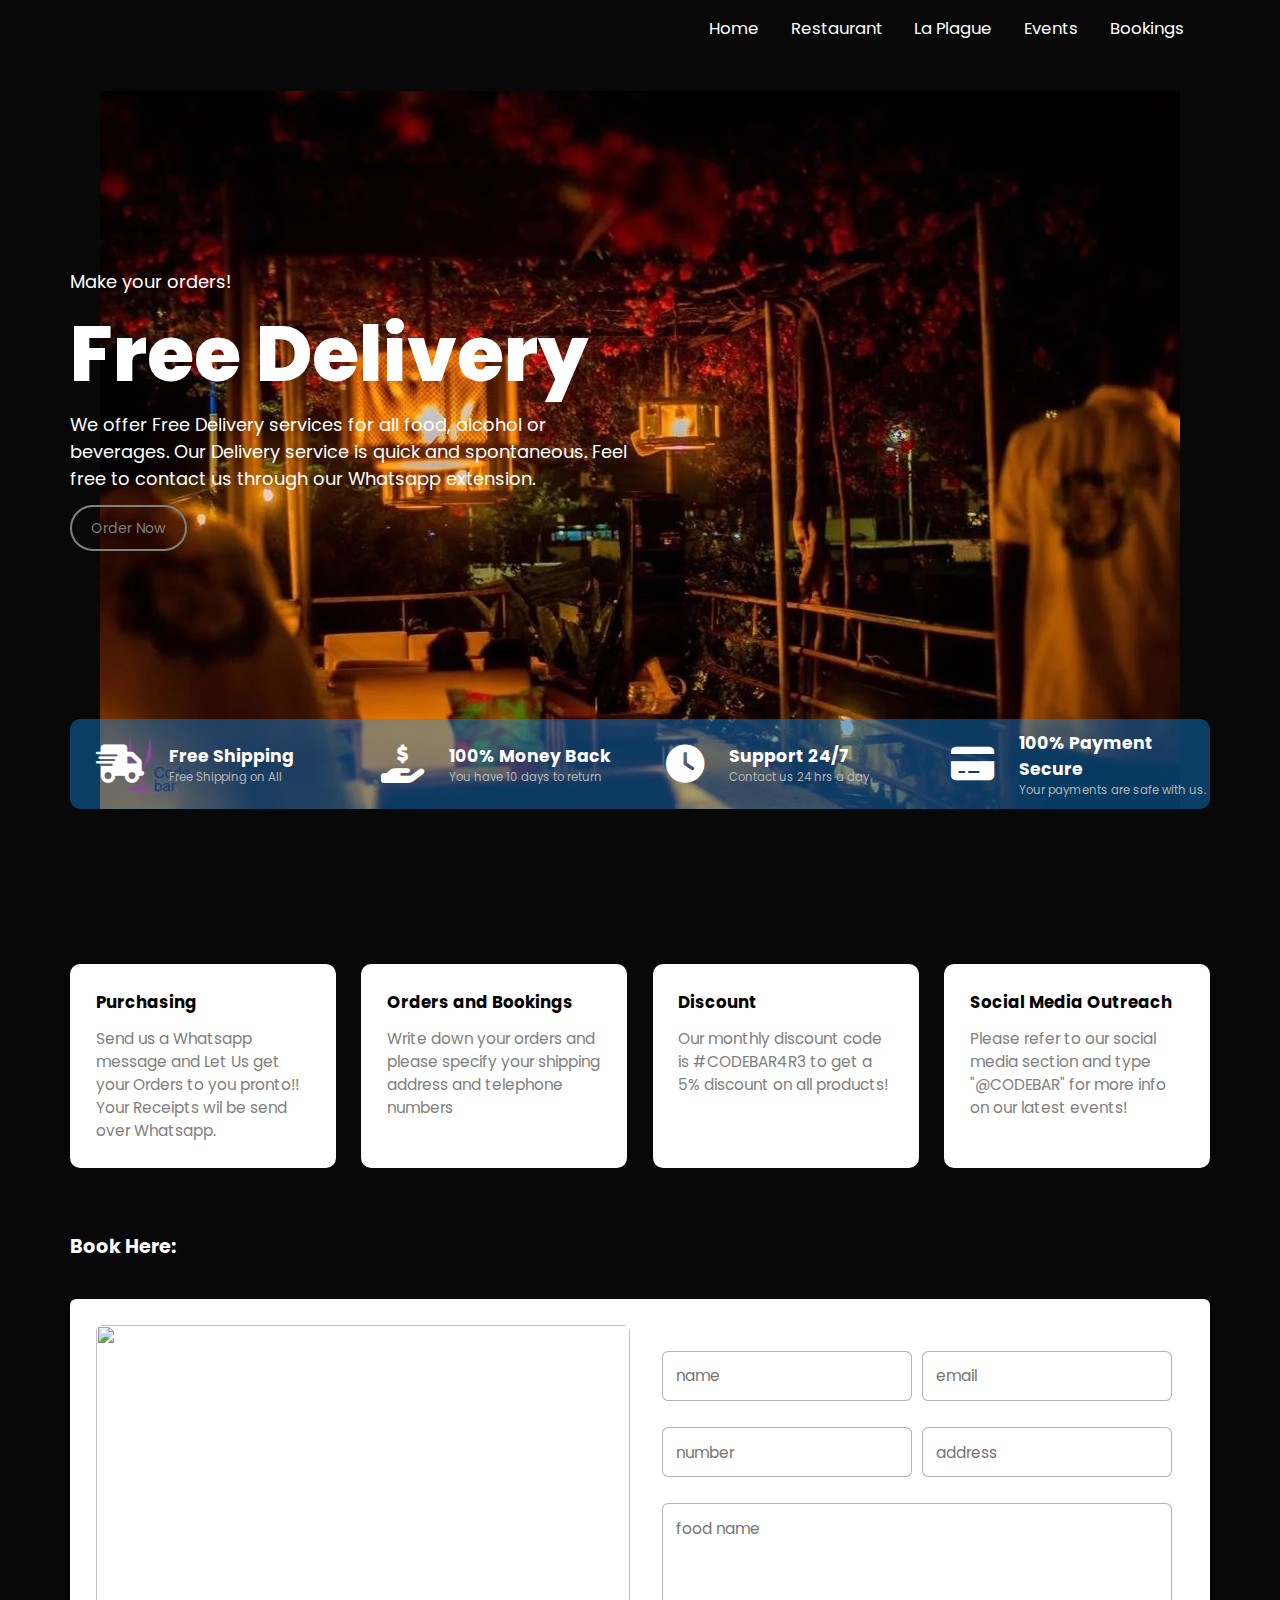
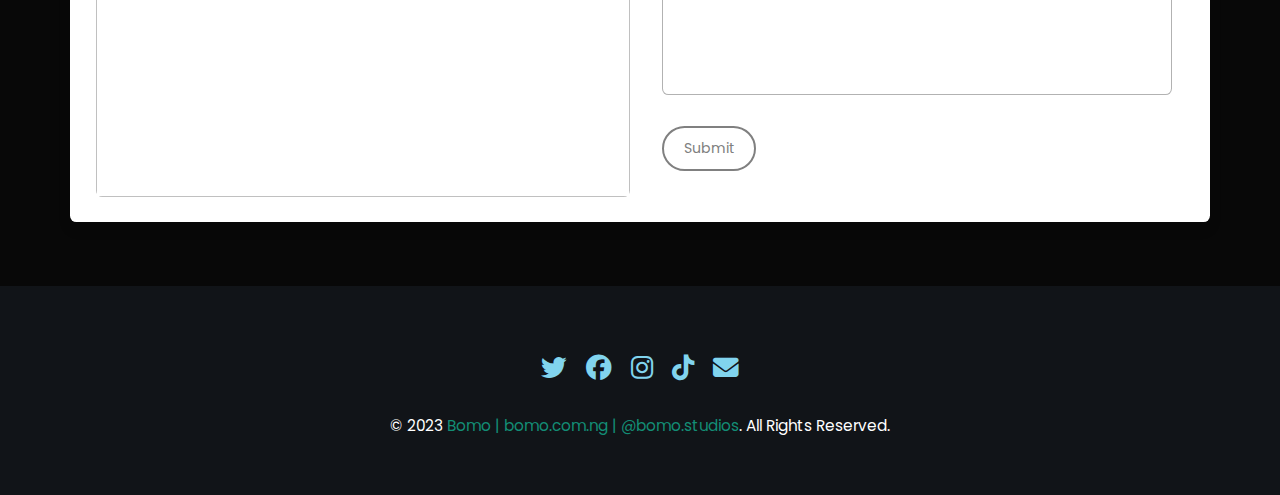
==== bookings.html @ e5d881d5 "Add files via upload" ====
<!DOCTYPE html>
<html lang="en">
   <head>
       <meta charset="UTF-8">
       <meta http-equiv="X-UA-Compatible" content="ie=edge">
       <meta name="viewport" content="width=device-width, initial-scale=1.0">
       <link rel="stylesheet" href="css/bookings.css">
       <link rel="stylesheet" href="css/responsivebk.css">
       <!--<link href="https://cdn.jsdelivr.net/npm/remixicon@3.5.0/fonts/remixicon.css" rel="stylesheet">-->
       <link rel="stylesheet" href="https://cdnjs.cloudflare.com/ajax/libs/font-awesome/6.4.2/css/all.min.css">
       <link href="https://unpkg.com/aos@2.3.1/dist/aos.css" rel="stylesheet">
       <title>Codebar || Bookings </title>
    </head>
    <body>
        <header class="bookingspage">
            <div class="container">
                 <div class="navbar">
                            <div class="logo">
                                 <a href="#"> <img src="images/coddebarbeninsmallwhite.png" alt=""> </a>
                             </div>
                    <nav>
                        <div class="btn">
                            <i class="fa-solid fa-xmark close_btn"></i>
                        </div>
                         <li><a href="index.html">Home</a></li>
                         <li><a href="restaurant.html">Restaurant</a></li>
                         <li><a href="laplague.html">La Plague</a></li>
                         <li><a href="events.html">Events</a></li>
                         <li><a href="bookings.html">Bookings</a></li>
                    </nav>
                     <div class="btn">
                        <i class="fa-solid fa-bars menu-btn"></i>
                      </div>
                </div> 
           

       <!---  ====================showcase start ====================-->
        <section id="showcase">
            <div class="content">
                <div class="showcase-content">
                  <p> Make your orders!</p>
                   <h2> Free Delivery </h2>
                  <p>We offer Free Delivery services for all food, alcohol or beverages.
                    Our Delivery service is quick and spontaneous. Feel free to 
                    contact us through our Whatsapp extension.
                   </p>
                  <a href="#order"> <button class="primary_btn"> Order Now</button></a>
                </div>
            </div>
        </section>
<!--- ===========================showcase ends->=====================-->


<!----========================= services starts  ============================-->
<section id="services">
    <div class="services_content">
        <div class="icons">
           <div class="icon">
               <i class="fa-solid fa-truck-fast"></i>
           </div>
           <div class="content">
            <h2>Free Shipping</h2>
            <p>Free Shipping on All</p>
           </div>
        </div>
        <div class="icons">
           <div class="icon">
               <i class="fa-solid fa-hand-holding-dollar"></i>
           </div>
           <div class="content">
            <h2>100% Money Back</h2>
            <p>You have 10 days to return</p>
           </div>
        </div>
        <div class="icons">
           <div class="icon">
               <i class="fa-solid fa-clock"></i>
           </div>
           <div class="content">
            <h2>Support 24/7</h2>
            <p>Contact us 24 hrs a day</p>
           </div>
        </div>
        <div class="icons">
           <div class="icon">
               <i class="fa-solid fa-credit-card"></i>
           </div>
           <div class="content">
              <h2>100% Payment Secure</h2>
              <p>Your payments are safe with us.</p>
           </div>
        </div>
    </div>
</section>
<!------==========================services ends->=======================-->
</div>
</header>

 <!---==================== boxes with content start ===================-->
 <section id="box-normal_content">
    <div class="container">
        <div class="normal_content">
            <div class="normal_content_boxes">
                <h2>Purchasing</h2>
                <p>Send us a Whatsapp message and Let Us get your Orders to you pronto!!
                    Your Receipts wil be send over Whatsapp.
                </p>
            </div>
            <div class="normal_content_boxes">
                <h2>Orders and Bookings</h2>
                <p>Write down your orders and please specify your shipping address and 
                    telephone numbers</p>
            </div>
            <div class="normal_content_boxes">
                <h2>Discount</h2>
                <p>Our monthly discount code is #CODEBAR4R3 to get a 5% discount on 
                    all products!</p>
            </div>
            <div class="normal_content_boxes">
                <h2>Social Media Outreach</h2>
                <p>Please refer to our social media section and type "@CODEBAR" 
                    for more info on our latest events!</p>
            </div>
        </div>
    </div>
</section>

 <!---====================== boxes with content close ===========================-->


                

 <!---================ Order Now start =====================-->
 <section class="order" id="order">
    <div class="container">
        <h2 class="head-row">Book Here:</h2>

    <div class="row">
        <div class="imagee">
            <img src="images/waiterresize288x285.jpg" alt="">
        </div>

        <form action="https://formspree.io/f/mleybdra" method="post">
            <div class="inputBox">
                <input type="text" name="name" placeholder="name" required>
                <input type="email" name="email" placeholder="email" required>
            </div>
            <div class="inputBox">
                <input type="number" name="number" placeholder="number" required>
                <input type="text" name="address" placeholder="address" required>
            </div>

            <textarea placeholder="food name" name="food" id="" cols="30" rows="10" required></textarea>

            <input type="submit" value="Submit" class="primary_btn">
        </form>
    </div> 
    </div>
</section>
 <!---============== Order Now close ===================-->


             <!--- Footer starts-->

 <section class="footer" id="contact">
  <div class="logo_">
      <a href="#home"> <img src="images/coddebarbeninsmallwhite.png" alt=""> </a>
  </div>
  <div class="share">
      <a href="https://twitter.com" class="link"><i class="fa-brands fa-twitter"></i></a>
      <a href="https://www.facebook.com" class="link"><i class="fa-brands fa-facebook"></i></a>
      <a href="https://www.instagram.com" class="link"><i class="fa-brands fa-instagram"></i></a>
      <a href="https://www.tiktok.com" class="link"><i class="fa-brands fa-tiktok"></i></a>
      <a href="https://www.gmail.com" class="link"><i class="fa-solid fa-envelope"></i></a>
  </div>

  <p> &copy; 2023 <span>Bomo | bomo.com.ng | @bomo.studios</span>. All Rights Reserved.</p>
</section>

<!--- Footer close-->



    <div class="whatsapp-container">
        <a class="whatsapp-btn" href="https://wa.me/22996901010">
            <i class="fa-brands fa-whatsapp"></i></a>
    </div>

        
        <script src="js/bookings.js"></script>
        <script src="https://unpkg.com/aos@2.3.1/dist/aos.js"></script>
        <script>
         AOS.init();
       </script>
    </body>
    </html>
---- css/bookings.css ----
@import url('https://fonts.googleapis.com/css2?family=Poppins&family=Roboto&display=swap');

/*:root{
    --primary-color:#3f51b5;
    --secondary-color: #111518;
    --light-color: #ddd;
    --white_color: #fff;
    --gray: #b3b6b7;
    --light_dark: #181c1f;

}*/

html {
    font-size: 80%;
    scroll-behavior: smooth;                /* i added this for click and scroll response*/
}

*{
    box-sizing: border-box;
    margin: 0;
    padding: 0;
    font-family: "poppins", sans-serif;
}

/*--------------utility classes start -----------*/
body {
    background: #080808;
}

a{
    text-decoration: none;
}

.primary_btn {
    padding: 0.8rem 1.5rem;
    font-size: 1.1rem;
    border-radius: 50px;
    font-family: inherit;
    color: gray;
    background: 1px;
    cursor: pointer;
    outline: 0;
    border: 2.5px solid gray;
    transition: all .3s ease-in-out;
    margin: 1rem 0;
}


.primary_btn:hover {
    background: #3f51b5;
    color: #fff;
   
}

/*img {
    display: block;
    object-fit: cover;
    width: 100%;
}*/



.container {
    max-width: 1440px;
    margin: 0 auto;
    padding: 0 70px;
}

/*--------------utility classes stop -----------*/



/*--------------header start -----------*/
/*.homepage {
    background: url('/images/bg_img.jpg') no-repeat center center/cover;
    min-height: 100vh;
}

.homepage img{                
    width: 50%;
}*/
.bookingspage {
    background: url('/images/36.jpg') no-repeat center;
    min-height: 100vh;
}

.bookingspage img{                
    width: 50%;
}
/*.learnmorepage {
    background: url('/images/iPhone-14-Pro-vs-Galaxy-S23-HQ.png') no-repeat center center/cover;
    min-height: 100vh;
}

.learnmorepage img{                
    width: 50%;
}*/

.navbar {
    display: flex;
    justify-content: space-between;
    align-items: center;
    padding: 0.5rem 0;
}

.navbar nav{
    display: flex;
}
.navbar nav li {
    list-style: none;
    margin-right: 1.5rem;
}
.navbar nav li a {
    color: #fff;
    font-size: 1.3rem;
    padding: 1rem .5rem;
    transition: all .4rem ease-in-out;
    text-decoration: none;
}

.logo{
    margin: 1rem;
}

.logo img{
    width: 70%;
}


.navbar nav li a:hover {
    color: rgb(148, 148, 247);
}

.navbar .btn {
    color: white;                        /*changed from var gray*/
    font-size: 1.5rem;
    cursor: pointer;
    display: none;
}



/*--------------HEADER/showcase start-----------*/



/*--------------HEADER/showcase start-----------*/
#showcase .content {
    display: grid;
    grid-template-columns: 1fr;
    width: 50%;
    height: 80vh;
    align-items: center;
    grid-gap: 2rem;
}

#showcase .showcase-content {
    color: #fff;
    width: 100%;
}
#showcase p {
    font-size: 1.4rem;
    color: #fff;
    line-height: 1.5;
}
#showcase h2 {
    font-size: 6rem;
    font-weight: 800;
}
/*--------------HEADER/showcase close-----------*/

/*--------------HEADER/services start-----------*/
#services {
    background: rgba(17, 145,243, 0.4);
    border-radius: 10px;
    margin-top: -5%;
}


#services .services_content {
    display: grid;
    grid-template-columns: repeat(4, 1fr);
    width: 100%;
}

#services .icons {
    display: flex;
    align-items: center;
}

.icon i{
    font-size: 3rem;
    padding: 2rem;
    color: #fff;
}

#services .content {
    color: #fff;
    font-size: 0.9rem;
}

#services .content p{
    color: #b3b6b7;                          /*will change to personal black later*/
}

/*--------------HEADER/services close-----------*/


/*---================== boxes with content start ========================--*/
#box-normal_content{
    padding: 5rem 0;
}
.normal_content {
    display: grid;
    grid-template-columns: repeat(4, 1fr);
    grid-gap: 2rem;
}
.normal_content_boxes {
    padding: 2rem;                              /*i changed the padding*/
    background: #fff;
    border-radius: 10px;
    transition: all 0.4s ease-in-out;
}

.normal_content_boxes h2 {
    font-size: 1.3rem;
    margin-bottom: 1rem;                        /*i changed the margin*/
}
.normal_content_boxes p {
    font-size: 1.2rem;
    color: gray;
}

.normal_content_boxes:hover {
    background: #3f51b5;
    color: #fff;
}

/*---==================== boxes with content close ==============--*/


/*==================ORDER NOW=======================================*/

.order .row {
    padding: 2rem;
    box-shadow: 0 .5rem 1rem rgba(0, 0, 0, .1);
    background: #fff;
    display: flex;
    flex-wrap: wrap;
    gap: 1.5rem;
    border-radius: .5rem;
    margin: 3rem 0;
}

.head-row {
    font-size: 1.5rem;
    color: #fff;
}



.order .row .imagee {
    flex: 1 1 30rem;
}

.order .row .imagee img{
    height: 100%;
    width: 100%;
    object-fit: cover;
    border-radius: .5rem;
    transition: all .5s ease-in-out;
}

.order .row .imagee img:hover{
    transform: scale(0.9);
 }

.order .row  form {
    flex: 1 1 30rem;
    padding: 1rem;
}

.order .row  form .inputBox {
    display: flex;
    justify-content: space-between;
    flex-wrap: wrap;
}

.order .row  form .inputBox input, .order .row  form textarea {
    padding: 1rem;
    margin: 1rem 0;
    font-size: 1.2rem;
    color: #333;
    text-transform: none;
    border: .1rem solid rgba(0, 0, 0, .3);
    border-radius: .5rem;
    width: 49%;
}

.order .row  form textarea {
    width: 100%;
    resize: none;
    height: 15rem;
}
/*--- ======================Order Now close ===============--*/







  /*--- Footer starts --*/
.footer {
    padding: 2rem 0;
    margin-top: 5rem;
    text-align: center;
    display: block;
    background: #111418;

}


.footer .logo_ img{
    width: 8%;
    align-items: center;
    margin: 0 43%;
    padding: 1.5rem 0;
    transition: all .5s ease-in-out;
}

.footer .logo_:hover{
    transform: scale(1.2);
}

.footer .share {
    display: flex;
    gap: 1.5rem;
    justify-content:  center;
    flex-wrap: wrap;
}

.footer .share i{
    font-size: 2rem;
    color: #81d4ee;
    transition: all .5s ease-in-out;
}

.footer .share i:hover{
    color: #c03740;
    transform: scale(1.2);
}


.footer P {
   padding: 2.5rem 1rem;
   color: #fff;
   font-weight: normal;
   font-size: 1.2rem;
}


.footer P span {
    color: #138d75;
}



/*.footer .logo_{
    width: 14%;
    align-items: center;
    margin: 0 43%;
    padding: 2.5rem 0;
    transition: all .5s ease-in-out;
}*/




/*====Whatsapp ===*/
.whatsapp-container{
    position: fixed;
    right: 7px;
    bottom: -80px;
    opacity: 0;
    padding: 24px;
    animation: fade-up 1000ms forwards;
    animation-delay: 1000ms;
}

@keyframes fade-up{
    100% {
        bottom: 50px;
        opacity: 1;
    }
}

.whatsapp-container .whatsapp-btn{
    font-size: 60px;
    color: #25d366;
    display: inline-block;
    transition: all 400ms;
}
.whatsapp-container .whatsapp-btn:hover{
    transform: scale(1.2);
}
---- css/responsivebk.css ----
/*1100px*/
@media(max-width: 1100px){
    .container{
        padding: 0 50px;
    }

    html {
        font-size: 70%;
    }

}

/*820px*/
@media(max-width: 820px){

    /*--------------showcase start-----------*/
    .container {
        padding: 0 35px;
    }


    #showcase .content {
        width: 100%;
    }
    .navbar .btn {
        display: block;
    }

    .navbar nav {
        position: fixed;
        flex-direction: column;
        min-height: 50vh;
        min-width: 100%;
        top: 0;
        right: -100%;
        background: #181c1f;
        align-items: flex-start;
        justify-content: center;
        transition: all .5s ease-in-out;
    }


    .navbar nav.active{
        right: 0;
        transition: all .5s ease-in-out;
    }

    .navbar nav li{
        margin: 1rem 2rem;
        border-bottom: 1px solid #ddd;
        padding-bottom: 1rem;
        width: 100%;
    }

    .close_btn {
        position: absolute;
        top: 0;
        left: 80%;
        margin: 25px;
        color: white;                /*added color black*/
    }

    nav li a:hover {
        color: #3f51b5;
    }

      /*--------------showcase close-----------*/


    /*--------------services start-----------*/
    #services .services_content {
        grid-template-columns: repeat(2, 1fr); 
     }

     #services {
        margin-top: -110px;
     }
     /*--------------services close-----------*/

   

     /*--------------gallery start-----------*/
   /*.gallery_content {
     grid-template-columns: repeat(1, 1fr); 
     margin-bottom: -40px;                    I added margin bottom
    }

    .gal_left_side img {
        display: block;
        object-fit: cover;
        transform: translateY(0%);
    }*/
     /*--------------gallery close-----------*/


     /*--------------boxes with content starts-----------*/
     .normal_content {
        grid-template-columns: repeat(2, 1fr);
    }
     /*--------------boxes with content close-----------*/


     /*--------------oculus start-----------*/
     /*.oculus_content{
        grid-template-columns: repeat(1, 1fr);
       
    }


    #oculus .oculus_content img {
        width: 120%;                         i changed the width
    }


    .products_content {
        grid-template-columns: repeat(2, 1fr);
    }*/

    /*--------------oculus close-----------*/

    /*.ipad_content {
        grid-template-columns: repeat(1, 1fr);
    }

    .sp_boxes {
        grid-template-columns: repeat(2, 1fr);
    }*/


    .order .row  form .inputBox input {
        width: 100%;
    }

    .footer .container {
        grid-template-columns: repeat(2, 1fr); 
    }


}







/*569px*/
@media(max-width: 569px){

    .container{
        padding: 0 25px;
    }

    #services .services_content {
        grid-template-columns: repeat(1, 1fr);
        
     }

     #showcase h2 {
        font-size: 4rem;
        
    }

    /*.gal_right_side {
        grid-template-columns: repeat(1, 1fr);
       }

    .gal_right_side .gallerys:first-child{
          grid-column: 1/1;
        
     }*/
     .normal_content {
        grid-template-columns: repeat(1, 1fr);
    }

    /*.oculus_content{
        grid-template-columns: repeat(1, 1fr);       
    }

    #oculus .oculus_content h2{
        font-size: 4rem;
    }

    #oculus .oculus_content img{
        width: 200%;
        margin: 0 -50%;
    }

    #oculus .oculus_content p {
        padding: 0.5rem 0;
    }

    .products_content {
        grid-template-columns: repeat(1, 1fr);
    }

    .ipad_content {
        grid-template-columns: repeat(1, 1fr);
    }

    .ipad_content img{
        margin: 0 -5%;
    }

    .ipad_left_side h2{
        font-size: 5rem;
    }

    .sp_boxes {
        grid-template-columns: repeat(1, 1fr);
    }*/
    .footer .container{
        grid-template-columns: repeat(1, 1fr); 
        
    }
    .close_btn {
        position: absolute;
        top: 0;
        left: 80%;
        margin: 25px;
        color: white;                /*added color black*/
    }


    .footer {
        padding: 5rem 0;
        margin-top: 5rem;
    
    }

    .footer .logo_ img{
        width: 25%;
        margin: 0 25%;
    }


    .footer .share i{
        font-size: 2rem;
    }

    .footer P {
        font-size: 1rem;
    }

}
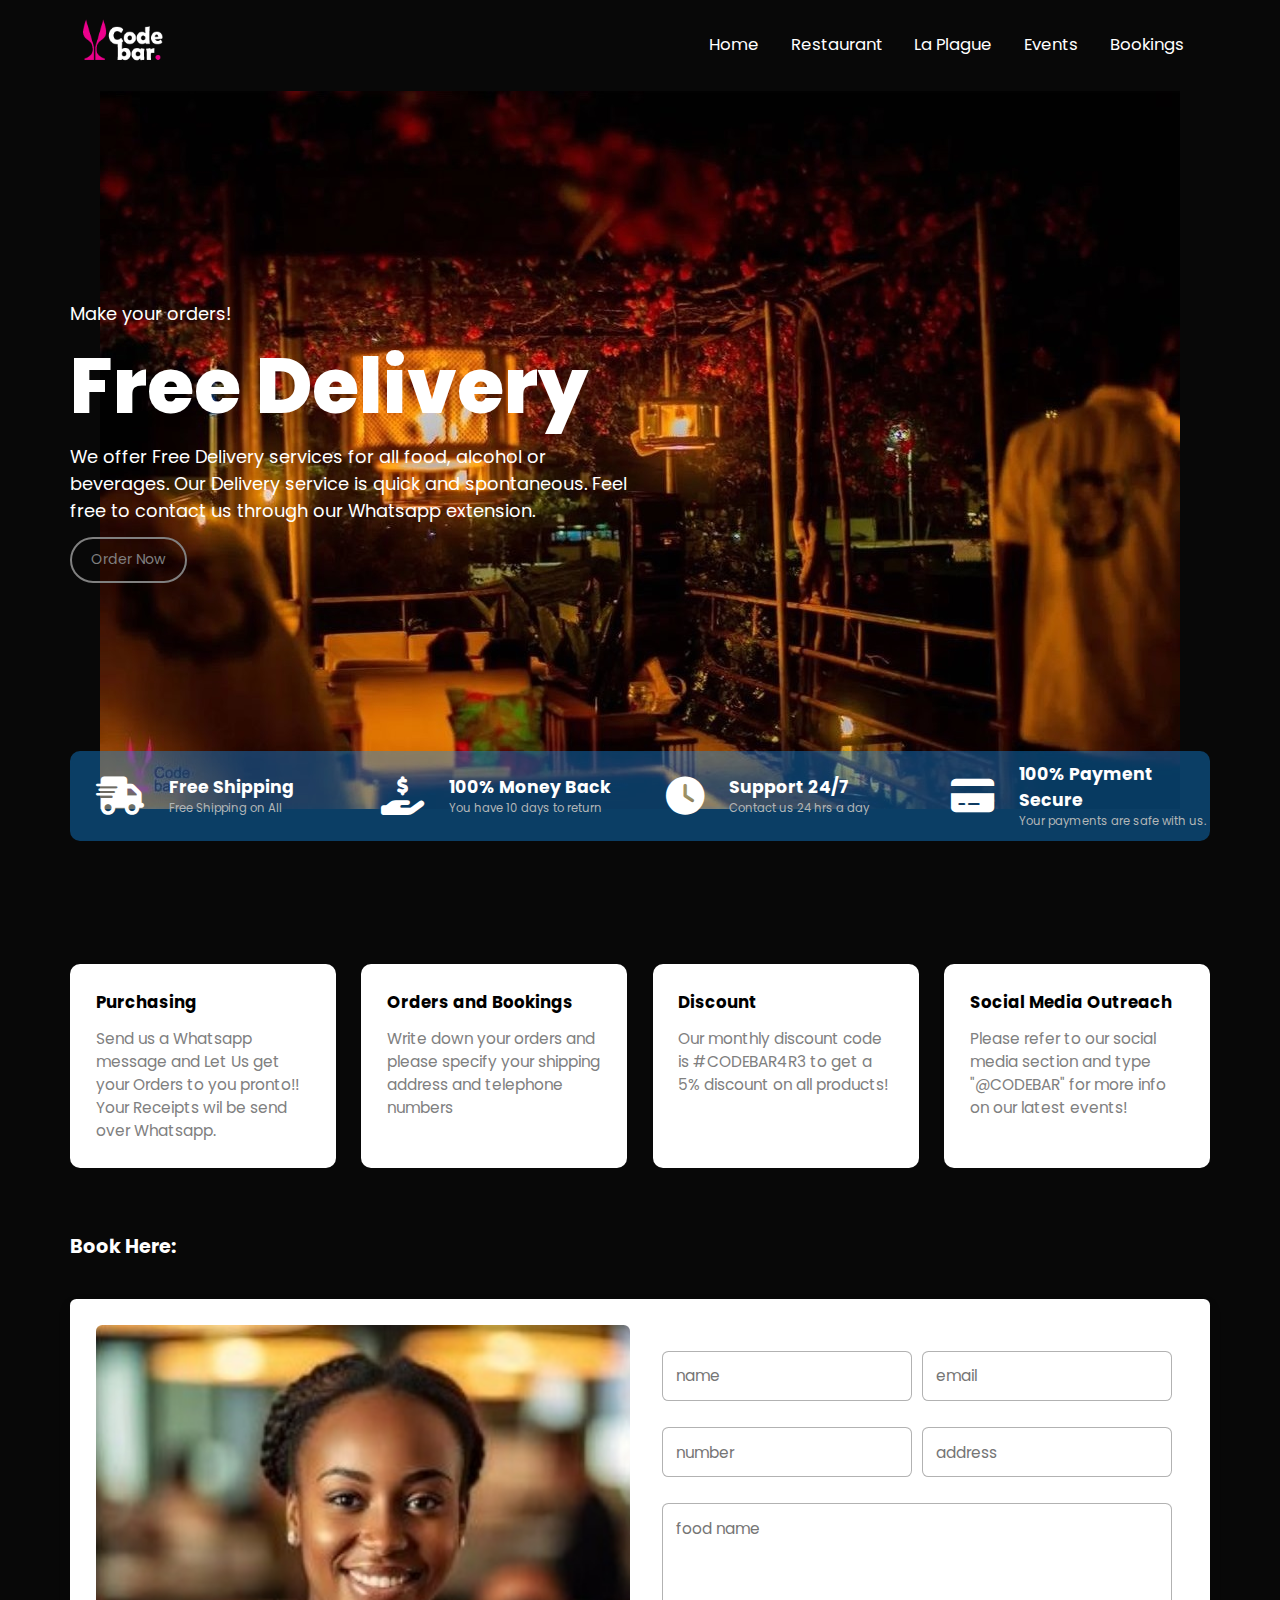
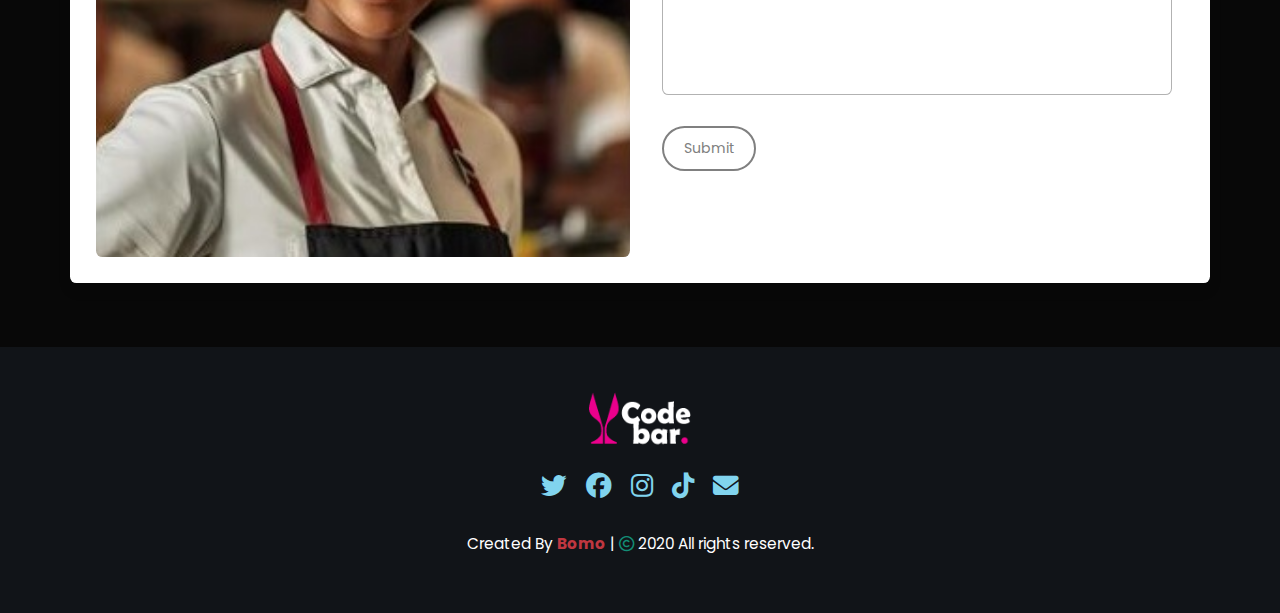
==== commit bc20e8b2: "nineth commit" ====
--- a/bookings.html
+++ b/bookings.html
@@ -174,7 +174,7 @@
       <a href="https://www.gmail.com" class="link"><i class="fa-solid fa-envelope"></i></a>
   </div>
 
-  <p> &copy; 2023 <span>Bomo | bomo.com.ng | @bomo.studios</span>. All Rights Reserved.</p>
+  <p> Created By <a href="https://bomo.com.ng">Bomo</a> | <span class="far fa-copyright"></span> 2020 All rights reserved.</p>
 </section>
 
 <!--- Footer close-->
--- a/css/bookings.css
+++ b/css/bookings.css
@@ -364,6 +364,11 @@
     color: #138d75;
 }
 
+.footer P a {
+    color: #c03740;
+    font-weight: bold;
+}
+
 
 
 /*.footer .logo_{
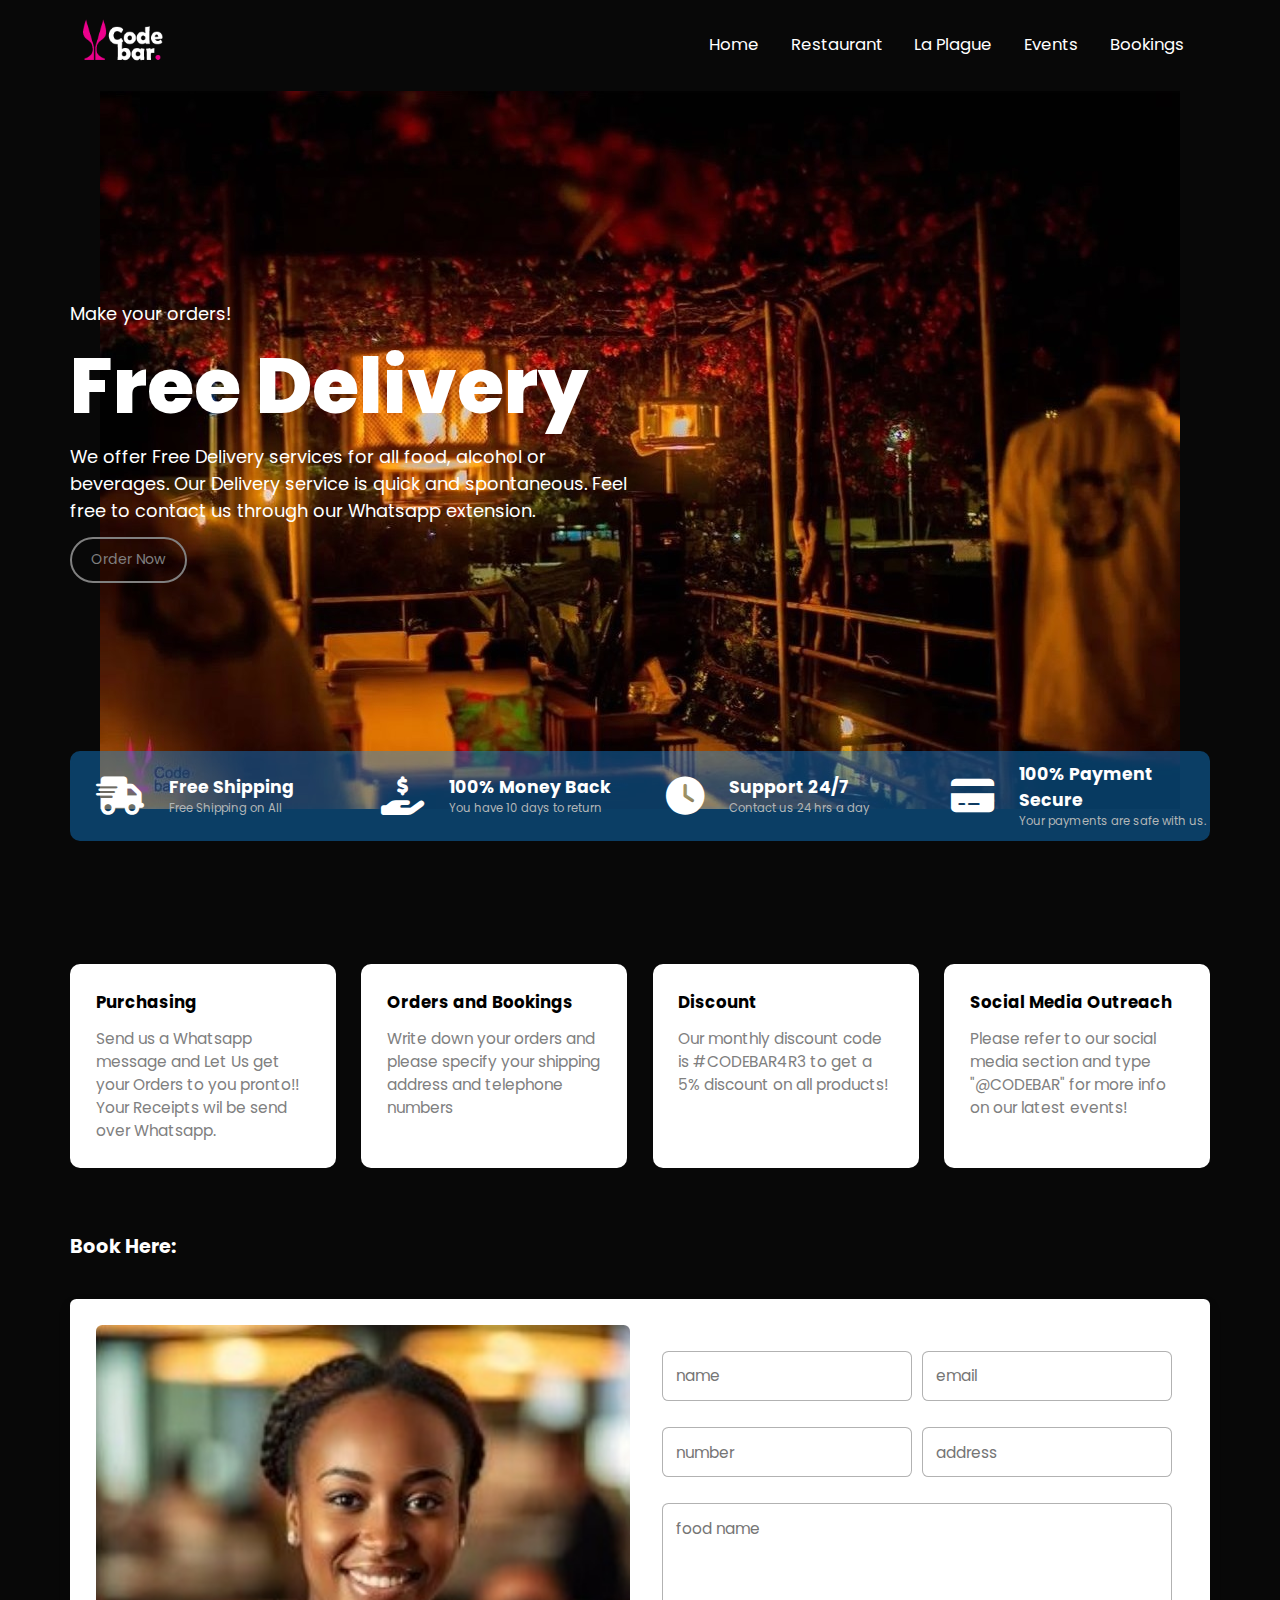
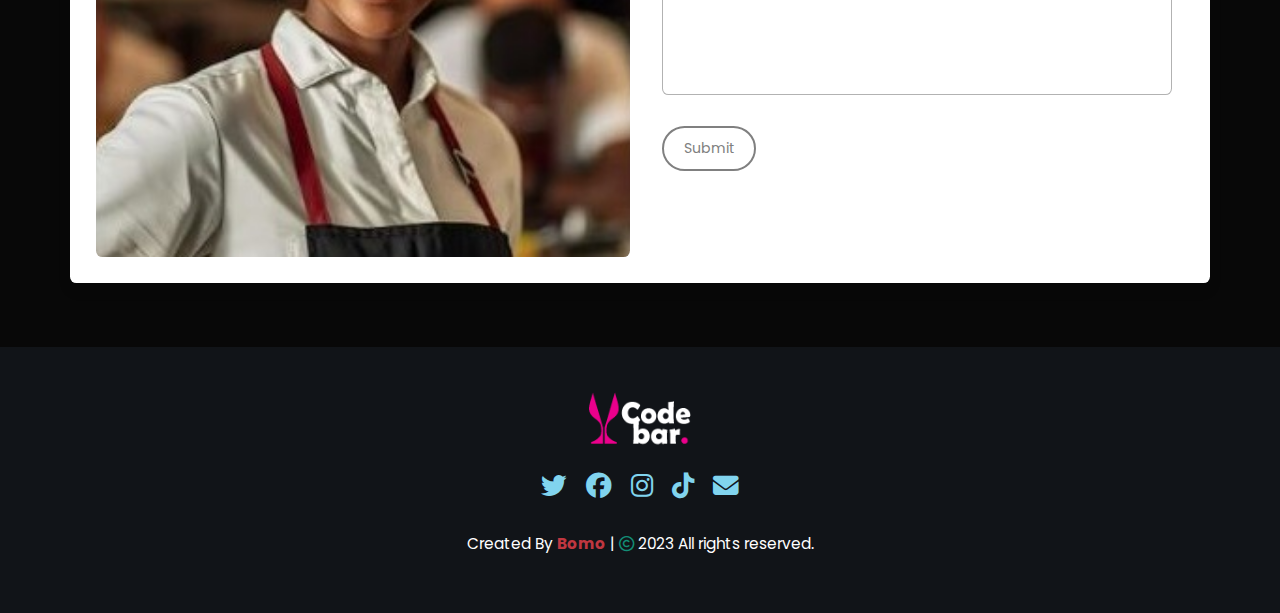
==== commit eaef8166: "tenth commit" ====
--- a/bookings.html
+++ b/bookings.html
@@ -174,7 +174,7 @@
       <a href="https://www.gmail.com" class="link"><i class="fa-solid fa-envelope"></i></a>
   </div>
 
-  <p> Created By <a href="https://bomo.com.ng">Bomo</a> | <span class="far fa-copyright"></span> 2020 All rights reserved.</p>
+  <p> Created By <a href="https://bomo.com.ng">Bomo</a> | <span class="far fa-copyright"></span> 2023 All rights reserved.</p>
 </section>
 
 <!--- Footer close-->
